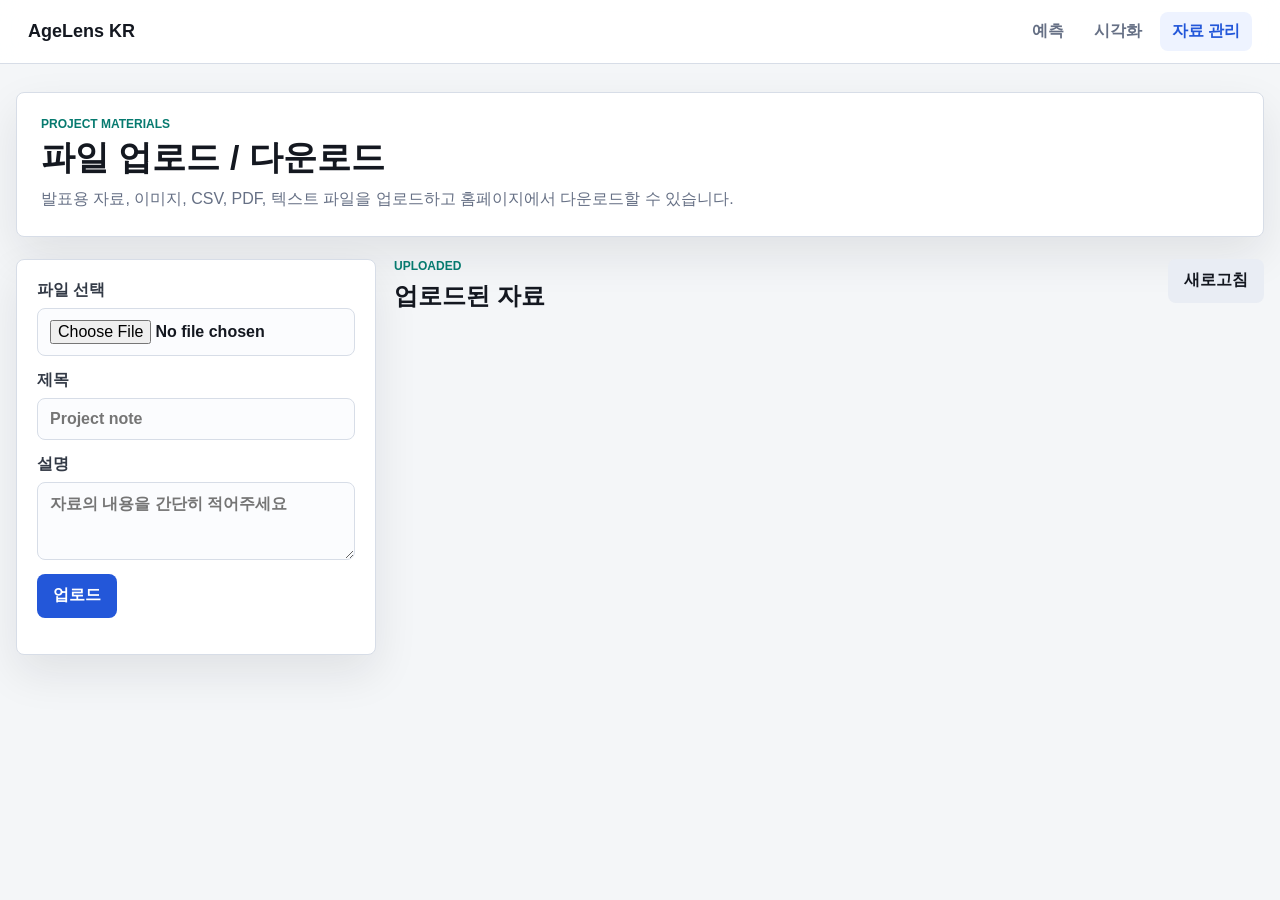
==== files.html @ 4bc0bea7 "Initial project setup" ====
<!doctype html>
<html lang="ko">
  <head>
    <meta charset="UTF-8" />
    <meta name="viewport" content="width=device-width, initial-scale=1.0" />
    <title>&#51088;&#47308; &#44288;&#47532; | AgeLens KR</title>
    <link rel="stylesheet" href="style.css" />
  </head>
  <body>
    <header class="topbar">
      <a class="brand" href="/">AgeLens KR</a>
      <nav>
        <a href="/">&#50696;&#52769;</a>
        <a href="/visualizations.html">&#49884;&#44033;&#54868;</a>
        <a href="/files.html" aria-current="page">&#51088;&#47308; &#44288;&#47532;</a>
      </nav>
    </header>

    <main class="page">
      <section class="hero compact">
        <div>
          <p class="eyebrow">Project Materials</p>
          <h1>&#54028;&#51068; &#50629;&#47196;&#46300; / &#45796;&#50868;&#47196;&#46300;</h1>
          <p class="lead">&#48156;&#54364;&#50857; &#51088;&#47308;, &#51060;&#48120;&#51648;, CSV, PDF, &#53581;&#49828;&#53944; &#54028;&#51068;&#51012; &#50629;&#47196;&#46300;&#54616;&#44256; &#54856;&#54168;&#51060;&#51648;&#50640;&#49436; &#45796;&#50868;&#47196;&#46300;&#54624; &#49688; &#51080;&#49845;&#45768;&#45796;.</p>
        </div>
      </section>

      <section class="file-workspace">
        <form id="uploadForm" class="upload-card">
          <label>
            <span>&#54028;&#51068; &#49440;&#53469;</span>
            <input id="fileInput" name="file" type="file" required />
          </label>
          <label>
            <span>&#51228;&#47785;</span>
            <input id="fileTitle" name="title" type="text" placeholder="Project note" />
          </label>
          <label>
            <span>&#49444;&#47749;</span>
            <textarea id="fileDescription" name="description" rows="3" placeholder="&#51088;&#47308;&#51032; &#45236;&#50857;&#51012; &#44036;&#45800;&#55176; &#51201;&#50612;&#51452;&#49464;&#50836;"></textarea>
          </label>
          <button class="primary-btn" type="submit">&#50629;&#47196;&#46300;</button>
          <p id="uploadStatus" class="muted"></p>
        </form>

        <section>
          <div class="card-head">
            <div>
              <p class="eyebrow">Uploaded</p>
              <h2>&#50629;&#47196;&#46300;&#46108; &#51088;&#47308;</h2>
            </div>
            <button id="refreshFiles" class="secondary-btn" type="button">&#49352;&#47196;&#44256;&#52840;</button>
          </div>
          <div id="fileList" class="file-list"></div>
        </section>
      </section>
    </main>

    <script src="files.js"></script>
  </body>
</html>
---- style.css ----
:root {
  --bg: #f4f6f8;
  --panel: #ffffff;
  --ink: #141820;
  --muted: #667085;
  --line: #d7dde7;
  --blue: #2357d9;
  --blue-dark: #183ea6;
  --green: #067a6f;
  --red: #d92d20;
  --shadow: 0 18px 45px rgba(20, 24, 32, 0.09);
}

* {
  box-sizing: border-box;
}

body {
  margin: 0;
  min-height: 100vh;
  color: var(--ink);
  background: var(--bg);
  font-family: "Segoe UI", "Malgun Gothic", Arial, sans-serif;
}

a {
  color: inherit;
  text-decoration: none;
}

.topbar {
  position: sticky;
  top: 0;
  z-index: 10;
  display: flex;
  align-items: center;
  justify-content: space-between;
  gap: 18px;
  min-height: 64px;
  padding: 0 28px;
  border-bottom: 1px solid var(--line);
  background: rgba(255, 255, 255, 0.92);
  backdrop-filter: blur(12px);
}

.brand {
  font-size: 18px;
  font-weight: 900;
}

nav {
  display: flex;
  gap: 6px;
}

nav a {
  padding: 9px 12px;
  border-radius: 8px;
  color: var(--muted);
  font-weight: 750;
}

nav a[aria-current="page"],
nav a:hover {
  color: var(--blue);
  background: #eef3ff;
}

.page {
  width: min(1320px, calc(100% - 32px));
  margin: 0 auto;
  padding: 28px 0 56px;
}

.hero {
  display: flex;
  align-items: flex-end;
  justify-content: space-between;
  gap: 24px;
  margin-bottom: 22px;
  padding: 24px;
  border: 1px solid var(--line);
  border-radius: 8px;
  background: var(--panel);
  box-shadow: var(--shadow);
}

.hero.compact {
  align-items: flex-start;
}

.eyebrow {
  margin: 0 0 7px;
  color: var(--green);
  font-size: 12px;
  font-weight: 900;
  letter-spacing: 0;
  text-transform: uppercase;
}

h1,
h2,
h3,
p {
  margin-top: 0;
}

h1 {
  max-width: 780px;
  margin-bottom: 10px;
  font-size: 34px;
  line-height: 1.15;
}

h2 {
  margin-bottom: 0;
  font-size: 24px;
}

h3 {
  margin: 22px 0 10px;
  font-size: 16px;
}

.lead {
  max-width: 760px;
  margin-bottom: 0;
  color: var(--muted);
  line-height: 1.55;
}

.hero-stats {
  display: grid;
  grid-template-columns: repeat(3, minmax(96px, 1fr));
  gap: 10px;
}

.hero-stats div,
.metrics div {
  padding: 12px;
  border: 1px solid var(--line);
  border-radius: 8px;
  background: #fbfcfe;
}

.hero-stats span,
.metrics span {
  display: block;
  margin-bottom: 6px;
  color: var(--muted);
  font-size: 12px;
  font-weight: 700;
}

.hero-stats strong,
.metrics strong {
  font-size: 20px;
}

.workspace {
  display: grid;
  grid-template-columns: minmax(0, 1fr) 360px;
  gap: 18px;
  align-items: start;
}

.camera-card,
.result-card,
.upload-card,
.viz-card,
.file-card {
  border: 1px solid var(--line);
  border-radius: 8px;
  background: var(--panel);
  box-shadow: var(--shadow);
}

.camera-card,
.result-card,
.upload-card,
.file-card {
  padding: 20px;
}

.card-head {
  display: flex;
  align-items: flex-start;
  justify-content: space-between;
  gap: 12px;
  margin-bottom: 16px;
}

.status {
  display: inline-flex;
  align-items: center;
  min-height: 30px;
  padding: 0 10px;
  border-radius: 999px;
  color: #3730a3;
  background: #eef2ff;
  font-size: 13px;
  font-weight: 800;
}

.status.ready {
  color: #067647;
  background: #ecfdf3;
}

.status.error {
  color: var(--red);
  background: #fff1f3;
}

.camera-layout {
  display: grid;
  grid-template-columns: 1fr 1fr;
  gap: 14px;
}

.video-box,
.shot-box {
  position: relative;
  overflow: hidden;
  min-height: 390px;
  border-radius: 8px;
  background: #111827;
}

video,
canvas {
  display: block;
  width: 100%;
  height: 100%;
  min-height: 390px;
  object-fit: cover;
}

.face-guide {
  position: absolute;
  top: 14%;
  left: 50%;
  width: min(62%, 300px);
  aspect-ratio: 1;
  transform: translateX(-50%);
  border: 2px solid rgba(255, 255, 255, 0.9);
  border-radius: 50%;
  box-shadow: 0 0 0 999px rgba(0, 0, 0, 0.18);
  pointer-events: none;
}

.placeholder {
  position: absolute;
  inset: 0;
  display: grid;
  place-items: center;
  color: rgba(255, 255, 255, 0.76);
  font-weight: 850;
}

.button-row {
  display: flex;
  gap: 10px;
  margin-top: 16px;
}

.inline-check {
  display: inline-flex;
  grid-template-columns: none;
  align-items: center;
  gap: 9px;
  margin: 14px 0 0;
  color: var(--muted);
  font-size: 14px;
}

.inline-check input {
  width: 18px;
  height: 18px;
  margin: 0;
}

button {
  min-height: 44px;
  border: 0;
  border-radius: 8px;
  padding: 0 16px;
  font: inherit;
  font-weight: 850;
  cursor: pointer;
}

button:disabled {
  cursor: wait;
  opacity: 0.65;
}

.primary-btn {
  color: white;
  background: var(--blue);
}

.primary-btn:hover {
  background: var(--blue-dark);
}

.secondary-btn {
  color: var(--ink);
  background: #e9edf4;
}

.age-value {
  margin: 12px 0 8px;
  color: var(--blue);
  font-size: 66px;
  line-height: 1;
  font-weight: 950;
}

.muted {
  color: var(--muted);
  line-height: 1.55;
}

.metrics {
  display: grid;
  grid-template-columns: 1fr 1fr;
  gap: 10px;
  margin: 18px 0 4px;
}

.analysis-list {
  display: grid;
  gap: 8px;
  margin: 0;
  padding-left: 20px;
  color: #303744;
  line-height: 1.5;
}

.viz-toolbar {
  display: flex;
  align-items: center;
  justify-content: space-between;
  gap: 16px;
  margin-bottom: 16px;
  padding: 14px 16px;
  border: 1px solid var(--line);
  border-radius: 8px;
  background: var(--panel);
  box-shadow: var(--shadow);
}

.viz-toolbar label {
  display: flex;
  align-items: center;
  gap: 10px;
  margin: 0;
  white-space: nowrap;
}

.viz-toolbar input {
  width: 220px;
}

.viz-page-grid {
  display: grid;
  grid-template-columns: repeat(2, minmax(0, 1fr));
  gap: 16px;
  --viz-zoom: 1;
  --caption-size: 15px;
}

.viz-card {
  overflow: hidden;
  margin: 0;
}

.viz-card.wide {
  grid-column: span 2;
}

.viz-card img {
  display: block;
  width: 100%;
  aspect-ratio: calc(16 / 10 / var(--viz-zoom));
  object-fit: contain;
  background: white;
}

.viz-card figcaption {
  padding: 12px 14px;
  border-top: 1px solid var(--line);
  color: var(--muted);
  font-size: var(--caption-size);
  font-weight: 850;
}

.file-workspace {
  display: grid;
  grid-template-columns: 360px minmax(0, 1fr);
  gap: 18px;
  align-items: start;
}

label {
  display: grid;
  gap: 7px;
  margin-bottom: 14px;
  color: #333a46;
  font-weight: 850;
}

input,
textarea {
  width: 100%;
  border: 1px solid var(--line);
  border-radius: 8px;
  padding: 11px 12px;
  color: var(--ink);
  background: #fbfcfe;
  font: inherit;
}

textarea {
  resize: vertical;
}

.file-list {
  display: grid;
  gap: 12px;
}

.file-card {
  display: grid;
  grid-template-columns: minmax(0, 1fr) auto;
  gap: 14px;
  align-items: start;
}

.file-card h3 {
  margin: 0 0 6px;
}

.file-card p {
  margin-bottom: 8px;
}

.file-meta {
  color: var(--muted);
  font-size: 13px;
}

.preview {
  margin-top: 10px;
  padding: 12px;
  border: 1px solid var(--line);
  border-radius: 8px;
  background: #fbfcfe;
  color: #303744;
  white-space: pre-wrap;
  overflow: auto;
  max-height: 240px;
}

.preview img {
  max-width: 100%;
  border-radius: 8px;
}

.file-preview-note {
  color: var(--muted);
  font-size: 14px;
  line-height: 1.55;
}

@media (max-width: 1040px) {
  .hero,
  .workspace,
  .camera-layout,
  .file-workspace,
  .viz-page-grid {
    grid-template-columns: 1fr;
  }

  .viz-card.wide {
    grid-column: span 1;
  }

  .hero-stats {
    width: 100%;
  }
}

@media (max-width: 680px) {
  .topbar {
    align-items: flex-start;
    flex-direction: column;
    padding: 14px 16px;
  }

  nav {
    flex-wrap: wrap;
  }

  h1 {
    font-size: 28px;
  }

  .age-value {
    font-size: 54px;
  }
}
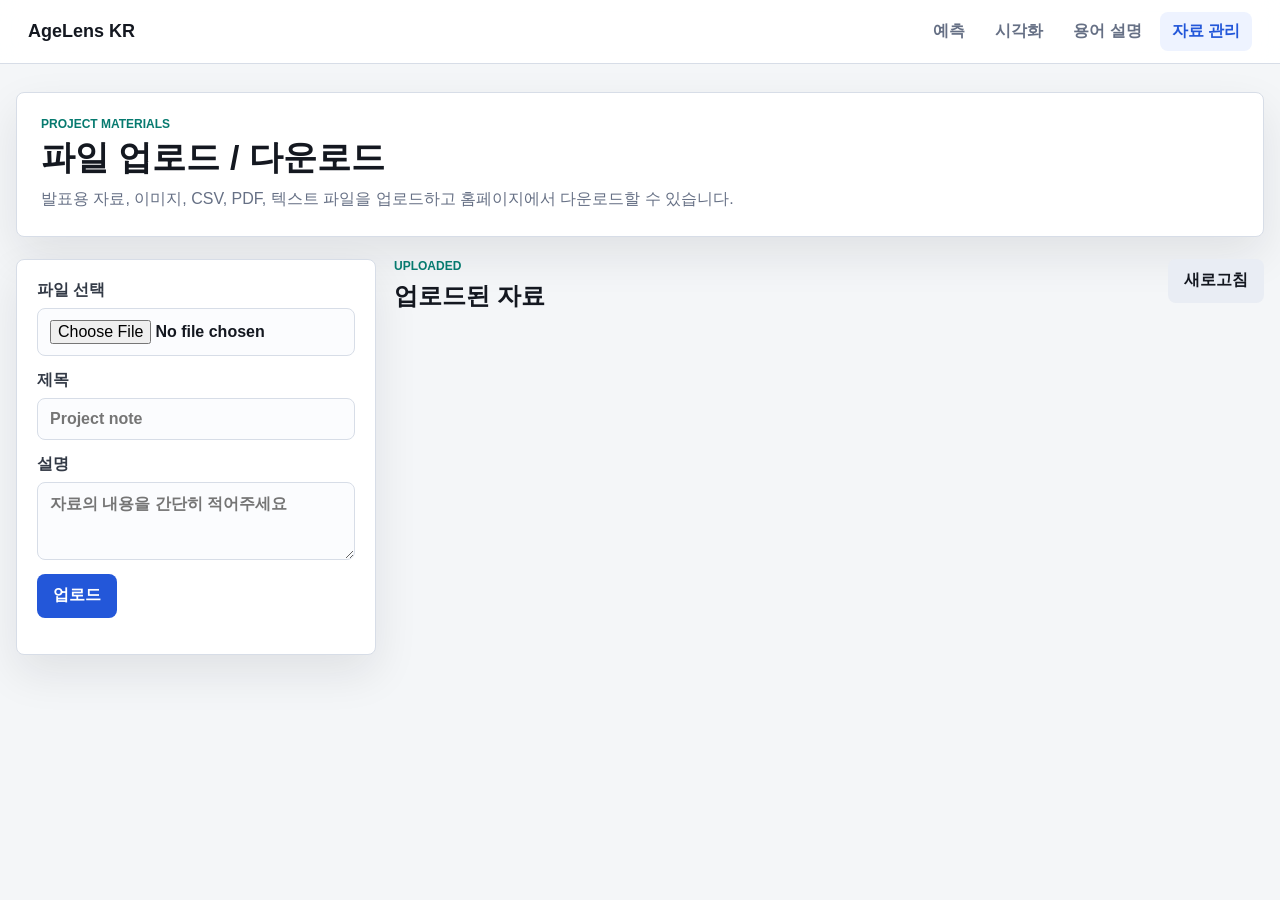
==== commit e8115156: "Add glossary page" ====
--- a/files.html
+++ b/files.html
@@ -12,6 +12,7 @@
       <nav>
         <a href="/">&#50696;&#52769;</a>
         <a href="/visualizations.html">&#49884;&#44033;&#54868;</a>
+        <a href="/terms.html">&#50857;&#50612; &#49444;&#47749;</a>
         <a href="/files.html" aria-current="page">&#51088;&#47308; &#44288;&#47532;</a>
       </nav>
     </header>
--- a/style.css
+++ b/style.css
@@ -396,6 +396,74 @@
   font-weight: 850;
 }
 
+.terms-grid {
+  display: grid;
+  grid-template-columns: repeat(2, minmax(0, 1fr));
+  gap: 14px;
+}
+
+.term-card {
+  border: 1px solid var(--line);
+  border-radius: 8px;
+  padding: 20px;
+  background: var(--panel);
+  box-shadow: var(--shadow);
+}
+
+.term-card h2 {
+  margin: 0 0 8px;
+  font-size: 19px;
+}
+
+.term-card p {
+  margin: 0;
+  color: var(--muted);
+  line-height: 1.65;
+}
+
+.terms-panel {
+  border: 1px solid var(--line);
+  border-radius: 8px;
+  padding: 22px;
+  background: var(--panel);
+  box-shadow: var(--shadow);
+}
+
+.term-table-wrap {
+  overflow-x: auto;
+}
+
+.term-table {
+  width: 100%;
+  border-collapse: collapse;
+  min-width: 760px;
+}
+
+.term-table th,
+.term-table td {
+  border-bottom: 1px solid var(--line);
+  padding: 15px 14px;
+  text-align: left;
+  vertical-align: top;
+}
+
+.term-table th {
+  color: #111827;
+  background: #f3f6fb;
+  font-size: 15px;
+}
+
+.term-table td:first-child {
+  width: 220px;
+  color: #111827;
+  font-weight: 850;
+}
+
+.term-table td:last-child {
+  color: #3d4654;
+  line-height: 1.65;
+}
+
 .file-workspace {
   display: grid;
   grid-template-columns: 360px minmax(0, 1fr);
@@ -479,7 +547,8 @@
   .workspace,
   .camera-layout,
   .file-workspace,
-  .viz-page-grid {
+  .viz-page-grid,
+  .terms-grid {
     grid-template-columns: 1fr;
   }
 
@@ -511,3 +580,75 @@
     font-size: 54px;
   }
 }
+
+/* 시각화 설명 박스 */
+.viz-description {
+  padding: 16px 18px 20px;
+  border-top: 1px solid #e5e7eb;
+  background: #ffffff;
+}
+
+.viz-description h3 {
+  margin: 0 0 8px;
+  font-size: 17px;
+  font-weight: 700;
+  color: #111827;
+}
+
+.viz-description p {
+  margin: 0;
+  font-size: 15px;
+  line-height: 1.65;
+  color: #374151;
+}
+
+/* 시각화 그래프 크기 조절 + 저시력 사용자용 큰 보기 */
+:root {
+  --viz-scale: 1;
+}
+
+.viz-page-grid.large-view {
+  grid-template-columns: 1fr;
+}
+
+.viz-page-grid.large-view .viz-card,
+.viz-page-grid.large-view .viz-card.wide {
+  grid-column: span 1;
+}
+
+.viz-card {
+  overflow: hidden;
+}
+
+.viz-card img,
+img[src*="assets/visualizations"] {
+  width: min(calc(88% * var(--viz-scale)), 100%);
+  max-width: 100%;
+  height: auto;
+  display: block;
+  margin: 18px auto;
+  object-fit: contain;
+  background: #ffffff;
+  transition: width 0.2s ease;
+}
+
+.viz-page-grid.large-view .viz-card img,
+.viz-page-grid.large-view img[src*="assets/visualizations"] {
+  width: 100%;
+  max-width: 100%;
+  margin: 22px auto;
+}
+
+.viz-page-grid.large-view .viz-card figcaption {
+  font-size: 18px;
+  line-height: 1.6;
+}
+
+.viz-page-grid.large-view .viz-description h3 {
+  font-size: 21px;
+}
+
+.viz-page-grid.large-view .viz-description p {
+  font-size: 18px;
+  line-height: 1.8;
+}
